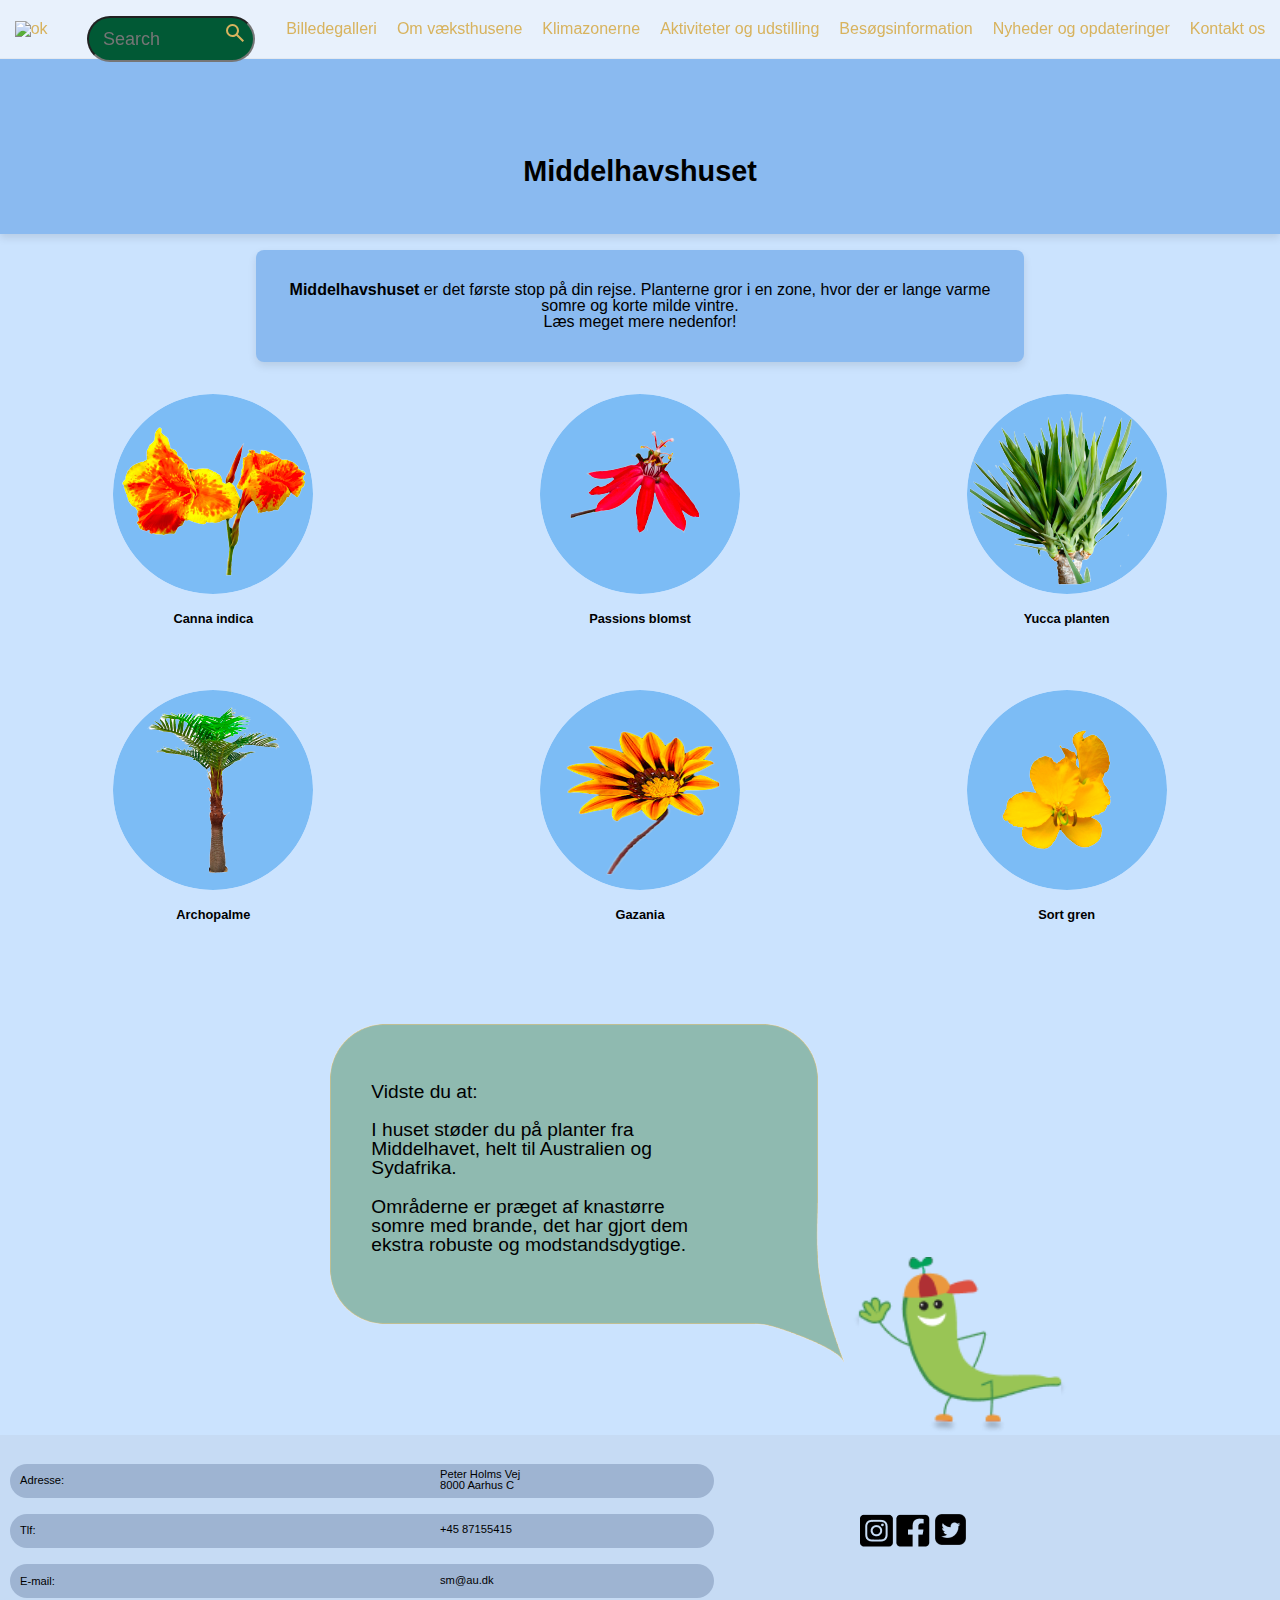
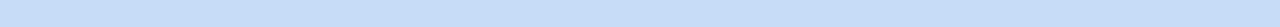
==== index2.html @ 8ab50457 "Add files via upload" ====
<!DOCTYPE html>
<html lang="en">
<head>
    <meta charset="UTF-8">
    <meta name="viewport" content="width=device-width, initial-scale=1.0">
    <title>Middelhavshuset</title>
    <link rel="stylesheet" href="style.css">
    <link rel="stylesheet" href="reset.css">
    <script src="script.js" defer></script>
    <link href='https://fonts.googleapis.com/css?family=Jomhuria' rel='stylesheet'>
    <link rel="stylesheet" href="https://fonts.googleapis.com/css2?family=Material+Symbols+Outlined:opsz,wght,FILL,GRAD@20..48,100..700,0..1,-50..200" />
</head>

<body id="index2lys">
    <header class="header">
        <nav class="navbar">
          <!-- Fimaets logo -->
            <a href="index.html">
          <img src="img/Logo.png" class="companylogo" alt="ok">
          </a>
        
          <!-- Search bar -->
          <div class="box-container">
            <table class= "elements-container">
                <tr>
                    <td>
                        <input type="text" placeholder="Search" class="search">
                    </td>
                    <td>
                        <a href="#"><i class="material-icons"><span class="material-symbols-outlined">
                            search
                            </span></i>
                        </a>
                    </td>
                </tr>
            </table>
        
          </div>
                <!-- Menu items -->
                <ul class="nav-menu">
                    <li><a href="index2.html" class="navitem">Billedegalleri </a></li>
                    <li><a href="index7.html" class="navitem">Om væksthusene </a></li>
                    <li><a href="index7.html" class="navitem">Klimazonerne </a></li>
                    <li><a href="index7.html" class="navitem">Aktiviteter og udstilling</a></li>
                    <li><a href="index7.html" class="navitem">Besøgsinformation </a></li>
                    <li><a href="index7.html" class="navitem">Nyheder og opdateringer </a></li>
                    <li><a href="index7.html" class="navitem">Kontakt os </a></li> 
                </ul>
                
                <!-- Burger -->
                <div class="hamburger">
                    <span class="bar"></span>
                    <span class="bar"></span>
                    <span class="bar"></span>
                </div>
            </nav>
            <script>
                    const hamburger = document.querySelector(".hamburger");
                const navMenu = document.querySelector(".nav-menu");
            
                hamburger.addEventListener("click", mobileMenu);
            
                function mobileMenu() {
                    hamburger.classList.toggle("active");
                    navMenu.classList.toggle("active");
                }
            
                const navLink = document.querySelectorAll(".nav-link");
            
                navLink.forEach(n => n.addEventListener("click", closeMenu));
            
                function closeMenu() {
                    hamburger.classList.remove("active");
                    navMenu.classList.remove("active");
                }
            </script>
    </header>

    <div class="container2">
        <div class="middelhavs-overskrift" id="index2">
            <h2 class="middelhavshus_tekst">Middelhavshuset</h2>
        </div>
        <div class="abouttxt" id="index2"> 
            <p class="middelhavshus_info">
                <span class="bold">Middelhavshuset</span> er det første stop på
                din rejse. Planterne gror i en zone, hvor der er lange varme somre og korte milde vintre.
                <br>
                Læs meget mere nedenfor!
            </p>
        </div>

        <div class="plante1">
            <a href="#">
            <img class="cirkel-billede1" src="Img/canna-indica.png" alt="artikel billede1">
            <p class="plante-tekst">Canna indica</p>
        </a>
        </div>

        <div class="plante2">
            <a href="#" id="toggleButton">
                <img class="cirkel-billede1" src="Img/passion-blomst.png" alt="artikel billede2">
                <p class="plante-tekst">Passions blomst</p>
            </a>
        </div>

        <div class="togglecontainer hidden-content" id="contentToToggle">
    
            <div class="trekant">
                
            </div>
            <div class="toggleheader">
                <img src="img/passion-blomst.png" alt="headerblomst">
                <h4 class="passion-blomsttekst">Passions-blomst</h4>
            </div>
            <div class="toggleitem">
                <img src="img/JacksonDental_Services_MyofunctionalTherapy (1).png" alt="taste-icon">
                <p>
                    <span class="bold">Passions-blomsten</span>, ikke at forveksle med passionsfrugten, for dens frugter
                    modsat passionsfrugten efterlader en meget bitter smag i munden.
                </p>
            </div>

            <div class="toggleitem">
                <img src="img/location icon.png" alt="place-icon">
                <p>
                    Langt de fleste passionsblomster findes i <span class="bold">Mexico</span> og
                    <span class="bold">Centralamerika</span>.
                </p>
            </div>

            <div class="toggleitem">
                <img src="img/Blomstrings ikon.png" alt="blossom-icon">
                <p>
                    <span class="bold">Blomstrer</span> i juni med store blomster med en parfumeret duft. Farven
                    kan variere helt fra lilla/blå til rød/pink. Senere bliver blomsten til en frugt, som fuglene
                    spiser kernerne fra.
                </p>
            </div>
        </div>
        <div class="plante3">
            <a href="#">
            <img class="cirkel-billede1" src="Img/yuccaplante.png" alt="artikel billede3">
            <p class="plante-tekst">Yucca planten</p>
            </a>
        </div>

        <div class="plante4">
            <a href="#">
            <img class="cirkel-billede1" src="Img/archopalme 2.png" alt="artikel billede4">
            <p class="plante-tekst">Archopalme</p>
        </a>
        </div>

        <div class="plante5">
            <a href="#">
            <img class="cirkel-billede1" src="Img/Gazania 2 2.png" alt="artikel billede5">
            <p class="plante-tekst">Gazania</p>
        </a>
        </div>
        <div class="plante6">
            <a href="#">
            <img class="cirkel-billede1" src="Img/sort-gren 2.png" alt="artikel billede6">
            <p class="plante-tekst">Sort gren</p>
        </a>
        </div>

        <div class="spirrevip-fakta">
            <img src="Img/Spirevippen.png" alt="">
        </div>
        <div class="spireviptekstboks">
           
            <div class="spirevibtekstboks_container">
                <img src="Img/spireviptekstboks.png" alt="tekstbox">
                <div class="spirevibtekstboksinfo">
                    <p> Vidste du at: <br> <br>
                        I huset støder du på planter fra Middelhavet, helt til Australien og Sydafrika.
                        <br> <br>
                        Områderne er præget af knastørre somre med brande, det har gjort dem ekstra robuste og modstandsdygtige.
                    </p>
                </div>
            </div>
            
        </div>
          
    </div>
<footer class="footer2">      
            <div class="boks_container">
                <div class="tre_bokse2"></div>
                <div class="tre_bokse2"></div>
                <div class="tre_bokse2"></div>
            </div>

            <div class="info_container">
                <div>
                    <p class="info_a">Adresse:</p>
                    <p class="info_t">Tlf:</p>
                    <p class="info_e">E-mail:</p>
                </div>
            </div>

            <div class="adresse_container">
                <div>
                    <p class="adresse">Peter Holms Vej<br>8000 Aarhus C</p>
                </div> 
                <div class="tlf_container">
                    <p class="tlf">+45 87155415</p>
                </div>
                <div class="mail_container">
                    <p class="mail">sm@au.dk</p>
                </div>
            </div>

            <div class="some_container">
                <a href="http://www.instagram.com" target="_blank"><img src="Img/insta.png" alt="instagram_logo" class="some_image"></a>
                <a href="http://www.facebook.com" target="_blank"><img src="Img/facebook.png" alt="facebook_logo" class="some_image"></a>
                <a href="http://www.twitter.com" target="_blank"><img src="Img/twitter.png" alt="twitter_logo" class="some_image"></a>
            </div>
        </footer>
    
</body>
</html>
---- style.css ----
/* -----------------------------------------------
                      Reset
----------------------------------------------- */
/* Basic CSS Reset */
::after,
::before{
    margin: 0;
    padding: 0;
    border: 0;
    box-sizing: border-box;
}

html {
    font-family: 'Segoe UI', Tahoma, Geneva, Verdana, sans-serif;
    margin: 0 auto;
}



/* -----------------------------------------------
                   Searcher 
----------------------------------------------- */


.box-container {
    margin-top: 1rem;
    position: relative;
    width: 10rem;
    height: 42px;
    padding: 0px 10px; 
    border-radius: 50px; 
    }
    
    .elements-container {
        width: 100%;
        height: 100%;
        vertical-align: middle;
        color: #D8B35E;
    }
    
    .search {
        height: 100%; 
        width: 100%;
        padding: 0px 14px; 
        border-radius: 50px; 
        font-size: 18px; 
        font-weight: 500;
        background-color: #015935;
    }
    
    .search:focus {
        color: #D8B35E;
        background-color: #015935;
    }
    
    .material-icons {
        font-size: 26;
        color: #D8B35E;
    }

/* -----------------------------------------------
                   Burger
----------------------------------------------- */

.hamburger {
    display: none;
}

.bar {
    display: block;
    width: 25px;
    height: 3px;
    margin: 5px auto;
    -webkit-transition: all 0.3s ease-in-out;
    transition: all 0.3s ease-in-out;
    background-color: #101010;
}

/* -----------------------------------------------
                     Nav bar
----------------------------------------------- */

.header{
    border-bottom: 1px solid #E2E8F0;
}

.header {
    position: fixed;
    width: 100%;
    background: rgba(255, 255, 255, 0.8); /* Adjust the alpha value for transparency */
    z-index: 1000;
}

.header.fixed {
    background: rgba(255, 255, 255, 1); /* Change background to solid when fixed */
    transition: background 0.3s ease-in-out;
}

.navbar {
    display: flex;
    justify-content:space-around;
    align-items: center;
   
}

.nav-menu {
    display: flex;
    justify-content: space-between;
    align-items: center;
    gap:20px;
}

.nav-item {
    font-weight: 100;
    color: #D8B35E;
}

.nav-link{
    font-size: 1.6rem;
    font-weight: 400;
    color: #D8B35E;

}

.nav-link:hover{
    color: #ffffff;
}

.nav-logo {
    font-size: 2.1rem;
    font-weight: 500;
}

li {
    list-style: none;

}

a {
    text-decoration: none;
    color: #D8B35E;
    font-family: Verdana, Geneva, Tahoma, sans-serif; 
 
}



/* -----------------------------------------------
                     Grid
----------------------------------------------- */

.main {
        display: grid;
        grid-auto-columns: 1fr;
        grid-template-rows: 1fr 1fr 1fr 1fr 1fr 1fr 1fr 1fr;
        grid-template-columns: 1fr; 
        grid-template-areas:
        "content-container"
        "section1" 
        "section2"
        "section3" 
        "section4"
        "section5" 
        "footer";
        position: relative;

        .content-container { grid-area: content-container; }
.section1 { grid-area: section1; }
.section2 { grid-area: section2; }
.section3 { grid-area: section3; }
.section4 { grid-area: section4; }
.section5 { grid-area: section5; }
.footer { grid-area: footer; }
}

/* -----------------------------------------------
                     Forside
----------------------------------------------- */

.velkommenbillede {
    width: 100%;
    position: relative;
    z-index: -10;
}

.content-container {
    display: flex;
    flex-direction: column;
    text-align: left;
    align-self: center; 
    color: #015935;
    position: relative;
    width: 100%;
}

.content_text{
    display: flex;
}


.velkommen, .velkommentekst {
    position: absolute;
    top: 26rem;
    right: 0.5rem;
    z-index: 1;
    width: 95%;
    box-sizing: border-box;
    padding: 10px 5px;
}

.velkommen {
    font-size: 2.3rem;
    font-weight: bold;
    z-index: 1;
    
}

.velkommentekst {
    position: absolute;
    top: 31rem;
    padding-top: 1rem;
    font-size: 1rem;
    font-weight: 200;
    line-height: 1.3rem;
}
.aakande {
    display:flex;
    justify-content: flex-end;
    position: absolute;
    right: 0;
    width: 25%;
    z-index: 2;
    top: 35rem;
}

.sommerfugl_1, .sommerfugl_2, .sommerfugl_3 {
    position: absolute;
    z-index: 2;
}

.sommerfugl_1 {
    left: 10rem;
    top: 37rem;
    transform: rotate(2deg);
}
.sommerfugl_2 {
    left: 17rem;
    top: 43rem;
    transform: rotate(230deg);
}
.sommerfugl_3 {
    left: 3rem;
    top: 42rem;
    transform: rotate(301deg);
}

/* -----------------------------------------------
                Plantehus-sektioner 
----------------------------------------------- */

.section {
    width: 100%; 
    background-color: #f0f0f0;
    padding: 20px;
    box-sizing: border-box;
}

.section1, .section2, .section3, .section4, .section5 {
    justify-content: center;
    background-color: #dadada;
    padding-top: 4rem;
    z-index: 1;
}

.section1 {
    margin-top: -10px;
    z-index: 1;
}

.tropertekst { 
    font-family: 'Segoe UI', Tahoma, Geneva, Verdana, sans-serif;
    font-size: 2.9rem;
    text-align: center;
    color: #015935;
    font-weight: bold;
    padding: 1rem;
    padding-top: 4rem;
    padding-bottom: 2.5rem;
    margin-top: -2rem;
    background-color: #D9D9D9;
}
.hustekst {
    font-family: 'Segoe UI', Tahoma, Geneva, Verdana, sans-serif;
    font-size: 1.8rem;
    text-align: center;
    color: #015935;
    font-weight: bold;
    padding: rem;
    padding-top: 1.8rem;
}


.husbillede1, .husbillede3, .husbillede2, .husbillede4 {
    display: flex;
    justify-content: center;
    align-items: center;
    margin: auto;
}


/* -----------------------------------------------
        Dekoration til plantehus-sektioner
----------------------------------------------- */
.vissengren .bjergskovsgren1 .tropeblad {
    float: left;
}

.middelhavsgren, .tropepalme, .bjergskovsgren2{
    float: right;
}

/* -----------------------------------------------
            Styling af spirevipbillede
----------------------------------------------- */

.spireviptekst {
    font-family: jomhuria; 
    font-size: 2.9rem;
    text-align: center;
    padding-bottom: 25rem;
    color: #015935;
    font-weight: 400;
    z-index: 200;
}

.spirevipbillede-container {
    position: relative;
    display: flex;
    justify-content: center;
    align-items: center;
    width: 100%;
    margin: auto;
}

.spirevipbillede-container img {
    position: relative;
    width: auto;
    height: auto;
    padding-bottom: 2rem;
}

.spirevibtekst-overlay {
  position: absolute;
    display: flex;
    align-items: flex-start;
}


/* -----------------------------------------------
                     Footer
----------------------------------------------- */ 
.footer{
    display: flex;
    align-items: center;
    justify-content: space-around;
    height: 12rem;
    position: relative;
    bottom: 0;
    background-color: rgb(42, 100, 56);
}

/* ---------------- text ---------------- */

.info_t,
.info_a,
.info_e{
    line-height: 4.5;
}

.tlf,
.mail{
    line-height: 4.5;
}

.adresse{
    margin-bottom: 0.8rem;
    margin-top: 0.8rem;
}

/* --------------- Indhold ---------------- */

.info_container,
.adresse_container,
.some_container{
    z-index: 1;
    font-size: 70%;
}

.info_container,
.adresse_container,
.some_container,
.boks_container{
    flex: 1;
    padding-top: 20px;
    padding-bottom: 20px;
}

.info_container{
    padding-left: 20px;
}

/* -- De lysegrønne bokse -- */

.boks_container{
    display: flex;
    flex-direction: column;
    justify-content: center;
    position: absolute;
    left: 0;
    width: 55%;
    padding-left: 10px;
}

.tre_bokse{
    background-color: rgb(130, 168, 119);
    padding: 17px;
    margin-bottom: 8px;
    margin-top: 8px;
    border-radius: 20px;
}



/* --------------------------------------------
    Side 2 CSS
---------------------------------------------*/
/* --------------------------------------------
        Middelhavshuset 
---------------------------------------------*/


/*.container2 {  display: grid;
    grid-template-columns: 1fr 1.1fr 1.1fr;
    grid-template-rows: 0.4fr 0.8fr 1fr 1.1fr 1fr 1.7fr 1fr;
    gap: 0px 0px;
    grid-auto-flow: row;
    grid-template-areas:
      "header header header"
      "middelhavs-overskrift middelhavs-overskrift middelhavs-overskrift"
      "about\.txt about\.txt about\.txt"
      "plante1 plante2 plante3"
      "plante4 plante5 plante6"
      "spirrevip-fakta spirrevip-fakta spirrevip-fakta"
      "footer footer footer";
  }


  .header { grid-area: header; }
  
  .middelhavs-overskrift { grid-area: middelhavs-overskrift; }
  
  .about\.txt { grid-area: about\.txt; }
  
  .plante1 { grid-area: plante1; }
  
  .plante2 { grid-area: plante2; }
  
  .plante3 { grid-area: plante3; }
  
  .plante4 { grid-area: plante4; }
  
  .plante5 { grid-area: plante5; }
  
  .plante6 { grid-area: plante6; }
  
  .spirrevip-fakta { grid-area: spirrevip-fakta; }
  
  .footer { grid-area: footer; } 
  
*/



 .container2 {
        display: grid;
        grid-template-columns:  repeat(3, 1fr);
        grid-template-rows: repeat(7, auto);
        gap: 0 0  ;
        grid-template-areas: 
        "middelhavs-overskrift middelhavs-overskrift middelhavs-overskrift"
        "abouttxt abouttxt abouttxt"
        "plante1 plante2 plante3"
        "plante4 plante5 plante6"
        "spirrevip-fakta spirrevip-fakta spirrevip-fakta"
        "footer2 footer2 footer2"; 
  }

.middelhavs-overskrift { grid-area: middelhavs-overskrift; }
.abouttxt { grid-area: abouttxt; }
.plante1 { grid-area: plante1; }
.plante2 { grid-area: plante2; }
.plante3 { grid-area: plante3; }
.plante4 { grid-area: plante4; }
.plante5 { grid-area: plante5; }
.plante6 { grid-area: plante6; }
.spirrevip-fakta { grid-area: spirrevip-fakta; }
.spireviptekstboks {grid-area: spireviptekstboks;}
.togglecontainer {grid-area: togglecontainer;}

.footer2 { grid-area: footer; }

.middelhavs-overskrift {
    font-family: 'Segoe UI', Tahoma, Geneva, Verdana, sans-serif;
    font-weight: bold;
    grid-row: 1;
    grid-column: 1 / span 3;
    box-shadow: 0 4px 8px rgba(0, 0, 0, 0.1);
    padding-bottom: 3rem;
    padding-top: 8rem;
}

.abouttxt {
    font-family: 'Segoe UI', Tahoma, Geneva, Verdana, sans-serif;
    grid-row: 3;
    grid-column: 1 / span 3; 
    margin: 1rem;
    margin-bottom: 2rem;
    display: flex;
    text-align: center;
    justify-content: center;
    align-items: center; 
    padding: 2rem;
    border-radius: 8px;
    box-shadow: 0 4px 8px rgba(0, 0, 0, 0.1);
    margin-left: 20%;
    margin-right: 20%;
}

.middelhavs_info {
    font-size: 20rem;
}

.plante1 {
    grid-row: 4;
    grid-column: 1;
}

.plante2 {
    grid-row: 4;
    grid-column: 2;
}

.plante3 {
    grid-row: 4;
    grid-column: 3;
}

.plante4 {
    grid-row: 6;
    grid-column: 1;
}

.plante5 {
    grid-row: 6;
    grid-column: 2;

}

.plante6 {
    grid-row: 6;
    grid-column: 3;
}



.spirrevip-fakta {
    grid-row: 7;
    grid-column: 3;
    display: flex;
    justify-content: flex-start; 
    align-items: flex-end;
}

.spirrevip-fakta img {
    width: 50%;
}

.spireviptekstboks, .spireviptekstboks3, 
.spireviptekstboks4, 
.spireviptekstboks5 {
    position: relative;
    grid-row: 7;
    grid-column: 1 / span 2;
    display: flex;
    justify-content: flex-end;
    width: 100%;
}

.spireviptekstboks img {
    width: 100%;
    margin-top: 4rem;
    margin-bottom: 4rem;
    z-index: 1;
}

.spirevibtekstboksinfo {
    position: absolute;
    top: 4rem; 
    margin-top: 4rem;
    text-align: left;
    z-index: 2;
    width: 100%;
    height: 30%;
}

.spirevibtekstboksinfo p {
    display: flex;
    justify-content: flex-end;
    padding-left: 3rem;
    padding-right: 1rem;
    margin: 0;
    font-size: 1.2rem;
    width: 40%;
}

.footer2 { 
    display: flex;
    align-items: center;
    justify-content: space-around;
    height: 12rem;
    position: relative;
    bottom: 0;
    background-color: #006633;
    grid-row: 7;
    grid-column: 1 / 2 / 3;
}

.plante1,
.plante2,
.plante3,
.plante4,
.plante5,
.plante6 {
    position: relative;
    place-self: center; 
    cursor: pointer;
    width: 80%;
    margin-bottom: 2rem;
    display: flex;
    justify-content: center;
}

.plante-tekst {
    font-weight: bold;
    font-family: 'Segoe UI', Tahoma, Geneva, Verdana, sans-serif;
    color: #000000;
    text-align: center;
    padding-top: 1.2rem;
    font-size: 0.8rem;
}

.plante4,
.plante5,
.plante6 {
    margin-top: 2rem;
}
 

  .cirkel-billede1 {
    display: flex;
    justify-content: space-between;
    box-shadow: rgba(0, 0, 0, 0.1);
    transition: box-shadow 0.3s ease-in-out;
    border-radius: 50%;
    }

  

.cirkel-billede1:hover {
    box-shadow: 0 8px 16px rgba(0, 0, 0, 0.4);
}
  

.middelhavshus_tekst {
    font-family: 'Segoe UI', Tahoma, Geneva, Verdana, sans-serif;
    font-size: 1.8rem;
    text-align: center;
    color: #000000;
    font-weight: bold;
    padding-top: 1.8rem;
}


/* --------------------------------------------
        Toggle information styling 
---------------------------------------------*/

.hidden-content {
    opacity: 0;
    max-height: 0;
    overflow: hidden;
    transition: opacity 0.8s ease-in-out, max-height 0.8s ease-in-out;
    display: none;
}

.visible {
    opacity: 1;
    max-height: 2000px;
    display: block;
}


.togglecontainer {
        display: flex;
        flex-wrap: wrap;
        flex-direction: column;
        box-shadow: 0 0px 4px rgba(0, 0, 0, 0.3);
        grid-row: 5;
        grid-column: 1 / span 3;
        width: 100%;
        box-sizing: border-box;   
        box-shadow: inset 0 10px 20px -10px rgba(0, 0, 0, 0.5),
                    inset 0 -10px 20px -10px rgba(0, 0, 0, 0.5);
}



.trekant {
        width: 0; 
        height: 0; 
        border-left: 15px solid transparent;
        border-right: 15px solid transparent;
        border-bottom: 35px solid #97C7FC;
        position: absolute;
        left: 50%;
        transform: translateX(-50%);
        bottom: 100%; 
        margin-bottom: -10px; 
        z-index: 5;
      }


.toggleitem {
 flex: 1; 
 display: flex; 
 align-items: center; 
 margin-bottom: 10px; 
 margin-right: 0.5rem;
}


.toggleitem img {
    width: 4rem;
    margin-right: 1rem;
    padding: 1rem;
}



.toggleheader {
    display: flex;
    align-items: center;
    flex-direction: column;
    text-align: center;
    margin-top: 2.5rem;
    display: block;
    grid-row: 4;
    grid-column: 2;
}

.toggleheader img {
    box-shadow: 0 4px 10px rgba(0, 0, 0, 0.3); 
    border-radius: 50%;
    margin-bottom: 2rem;
}

.passion-blomsttekst {
    font-family: 'Segoe UI', Tahoma, Geneva, Verdana, sans-serif;
    color: #253F67;
    font-weight: bolder;
    font-size: 1.4rem;
}
.bold {
    font-weight: bold;
}

#index2lys {
    background-color: #CBE3FE;
}

#index2 {
    background-color: #8ABAF0;
}

/* --------------------------------------------
      side 3 CSS
---------------------------------------------*/

.page3_body {
    background-color: #eddcb5;
}



#index3 {
    background-color: #D8B35E;
}

#index3lys {
  background-color: #EDDCB5; 
}

/* --------------------------------------------
      side 4 CSS
---------------------------------------------*/

.page3_body {
    background-color: #A3B38C;
}

#index4 {
    background-color: #7F8F64;
}

#index4lys {
  background-color:  #A3B38C; 
}

.footer4 {
    background-color:  #A3B38C 
}

/* --------------------------------------------
      side 5 CSS
---------------------------------------------*/

.page5_body {
    background-color: #A3B38C;
}

#index5 {
    background-color: #587F6F;
}

#index5lys {
  background-color:  #A3B38C; 
}

.footer5 {
    background-color:  #587F6F;
}


/* --------------------------------------------
    Side 6 CSS
---------------------------------------------*/

.body6 {
background-color: #CBE3FE;
}


#skattekort {
    position: relative;
    display: flex;
    align-items: center;
    padding-top: 6rem;
    margin: auto;
}

@media only screen and (max-width: 768px) {
    .skattekort {
     display: flex;
     justify-content: center;
    }  

}

/* ------------------------------------------------------------------------------
                 Footer til alle sider - FARVER -  
---------------------------------------------*/
/* ---------- footer side 6 --------*/
.footer6{
    display: flex;
    align-items: center;
    justify-content: space-around;
    height: 12rem;
    position: relative;
    bottom: 0;
    background-color: #C2DBF6;
}


.tre_bokse6{
    background-color: #97C7FC;
    padding: 17px;
    margin-bottom: 8px;
    margin-top: 8px;
    border-radius: 20px;
}


/* ---------- footer side 2 --------*/

.footer2{
    display: flex;
    align-items: center;
    justify-content: space-around;
    height: 12rem;
    position: relative;
    bottom: 0;
    background-color: rgb(198, 219, 244);
    grid-column: 1 / 2 / 3;
    grid-row: 7;
}


.tre_bokse2{
    background-color: rgb(158, 180, 210);
    padding: 17px;
    margin-bottom: 8px;
    margin-top: 8px;
    border-radius: 20px;
}

/* ---------- footer side 3 --------*/

.footer3{
    display: flex;
    align-items: center;
    justify-content: space-around;
    height: 12rem;
    position: relative;
    bottom: 0;
    background-color: #edd08de5;
}


.tre_bokse3{
    background-color: rgb(202, 188, 151);
    padding: 17px;
    margin-bottom: 8px;
    margin-top: 8px;
    border-radius: 20px;
}

/* ---------- footer side 4 --------*/

.footer4{
    display: flex;
    align-items: center;
    justify-content: space-around;
    height: 12rem;
    position: relative;
    bottom: 0;
    background-color: rgb(119, 137, 85);
}


.tre_bokse4{
    background-color: rgb(99, 114, 69);
    padding: 17px;
    margin-bottom: 8px;
    margin-top: 8px;
    border-radius: 20px;
}

/* ---------- footer side 5 --------*/

.footer5{
    display: flex;
    align-items: center;
    justify-content: space-around;
    height: 12rem;
    position: relative;
    bottom: 0;
    background-color: #587f6fed;
}


.tre_bokse5{
    background-color: #06291b67;
    padding: 17px;
    margin-bottom: 8px;
    margin-top: 8px;
    border-radius: 20px;
}
/* ------------------------------------------------------------------------------
                 Media quiries  
---------------------------------------------*/
@media only screen and (max-width: 768px) {
   
    .nav-menu {
        position: fixed;
        right: -500%;
        transition: 0.3s;
        top: 8rem;
        flex-direction: column;
        display: flex;
        align-items: flex-end;
        padding: 10px;
        background-color: #015935;
        width: auto;
        border-radius: 10px;
        text-align: right;
        color: #D8B35E;
    }

    .nav-menu.active {
        right: 0;
        z-index: 200;
        text-decoration: none;
    }

    .nav-item {
        margin: 5px;
        padding: 10rem;
      
    }

    .hamburger {
        display: block;
        cursor: pointer;
    }


    .hamburger.active .bar:nth-child(2) {
        opacity: 0;
    }

    .hamburger.active .bar:nth-child(1) {
        transform: translateY(8px) rotate(45deg);
    }

    .hamburger.active .bar:nth-child(3) {
        transform: translateY(-8px) rotate(-45deg);
    }

}

      
@media only screen and (min-width: 768px) {
    .main {
        display: grid;
        grid-template-columns: 1fr 1fr;
        grid-template-rows: 1fr 1fr 1fr 1fr;
        gap: 0px 0px;
        grid-auto-columns: 1fr;
        grid-auto-flow: row;
        grid-template-areas:
            "content-container content-container"
            "husene husene"
            "husene husene"
            "husene husene"
            "footer_grid footer_grid";
    }
  
    .content-container { grid-area: content-container; 
    }
  
    .footer_grid { grid-area: footer_grid; }
  
    .husene {  
        display: grid; 
        grid-template-columns: 1fr 1fr; 
        grid-template-areas:
            "section1 section2"
            "section3 section4"
            "section5 section5";
    }

    .section1 { grid-area: section1; }
  
    .section2 { grid-area: section2; }
  
    .section3 { grid-area: section3; }
  
    .section4 { grid-area: section4; }
  
    .section5 { grid-area: section5; }

    .content-text {
    padding: 500px;
    }
    
    .velkommen, .velkommentekst {
        border: 2px solid #000000;
        display: inline-block;
        color: #D8B35E;
        width: 40%;
    }
    .velkommen {
        display: flex;
        justify-content: center;
        background-color: #006633aa;
        padding: 10px;   
    }
    
    .velkommentekst {
        display: flex;
        justify-content: center;
        background: #006633aa;
        padding: 10px; 
        margin-top: 15px; 

    }

    .content-text {
        display: border-box;
        justify-content: center;
    }
}


/* ------------------------------------------------------------------------------
                 Media quiries side 2 
---------------------------------------------*/
@media only screen and (max-width: 767px) {
    .plante1,
    .plante2,
    .plante3,
    .plante4,
    .plante5,
    .plante6 {

      width: 50%;
    }
    .middelhavs_info {
        font-size: 20rem;
    }
    .cirkel-billede1 {
      width: 100%; 
    }
    .spirrevip-fakta img {
        width: 70%;
    }

    .spireviptekstboks img {
        margin-top: 2rem;
        margin-bottom: 2rem;
    }





    .spirevibtekstboksinfo {
        text-align: left;
        z-index: 2;
        width: auto;
        height: auto;
        margin-top: 0;
        padding: 0.2rem;
    }

    .spirevibtekstboksinfo p {
        width: auto;
        position:relative;
        margin-bottom: 2rem; 
        font-size: 0.7rem;
  
        padding-left: 0.5rem;

    }
   
  }
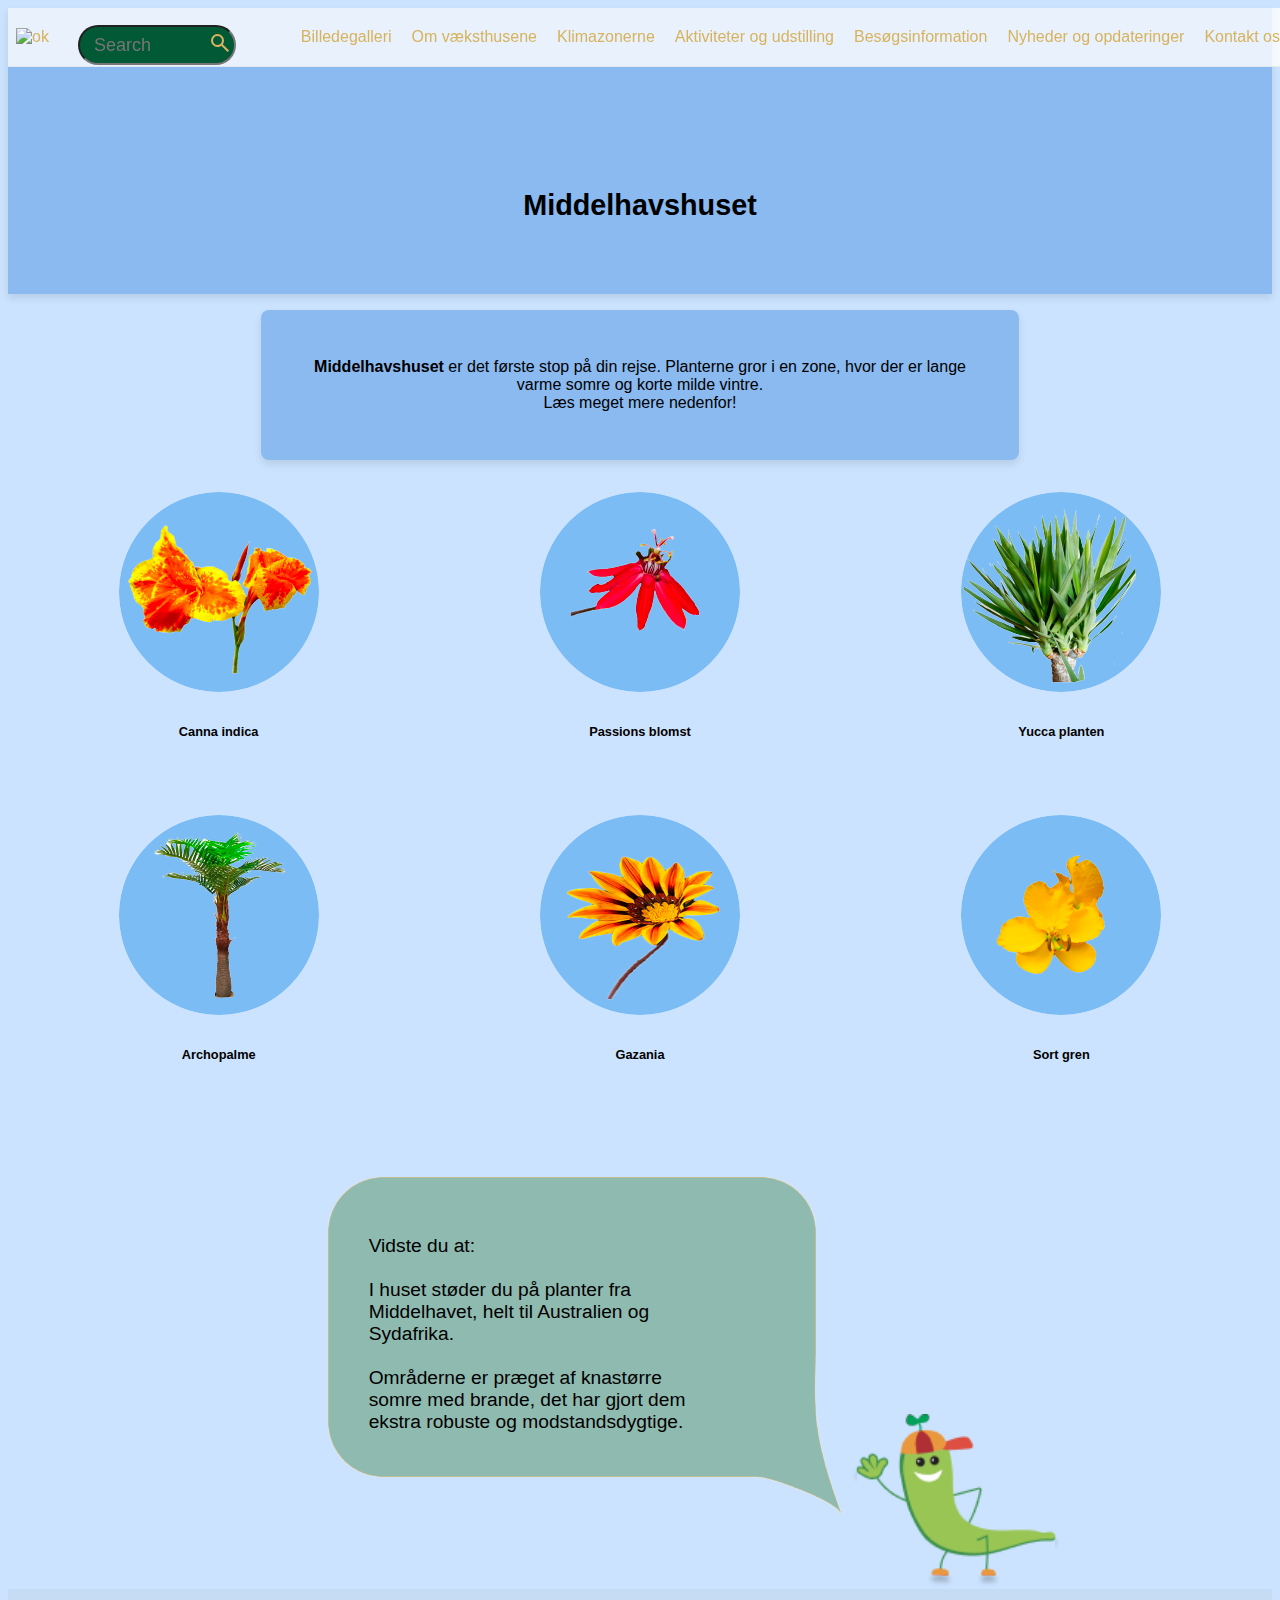
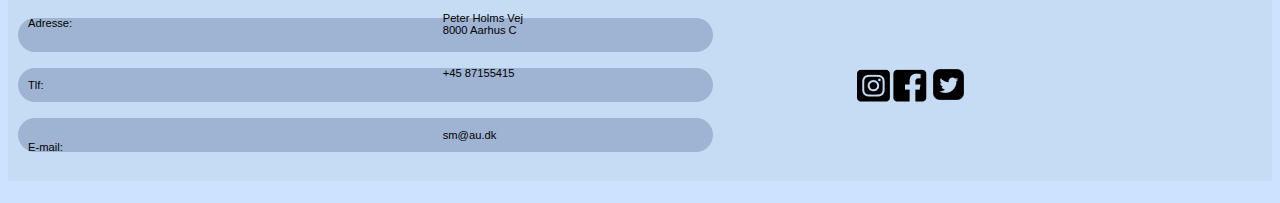
==== commit 3f0d387a: "Update index2.html" ====
--- a/index2.html
+++ b/index2.html
@@ -5,7 +5,6 @@
     <meta name="viewport" content="width=device-width, initial-scale=1.0">
     <title>Middelhavshuset</title>
     <link rel="stylesheet" href="style.css">
-    <link rel="stylesheet" href="reset.css">
     <script src="script.js" defer></script>
     <link href='https://fonts.googleapis.com/css?family=Jomhuria' rel='stylesheet'>
     <link rel="stylesheet" href="https://fonts.googleapis.com/css2?family=Material+Symbols+Outlined:opsz,wght,FILL,GRAD@20..48,100..700,0..1,-50..200" />
@@ -218,4 +217,4 @@
         </footer>
     
 </body>
-</html>+</html>
